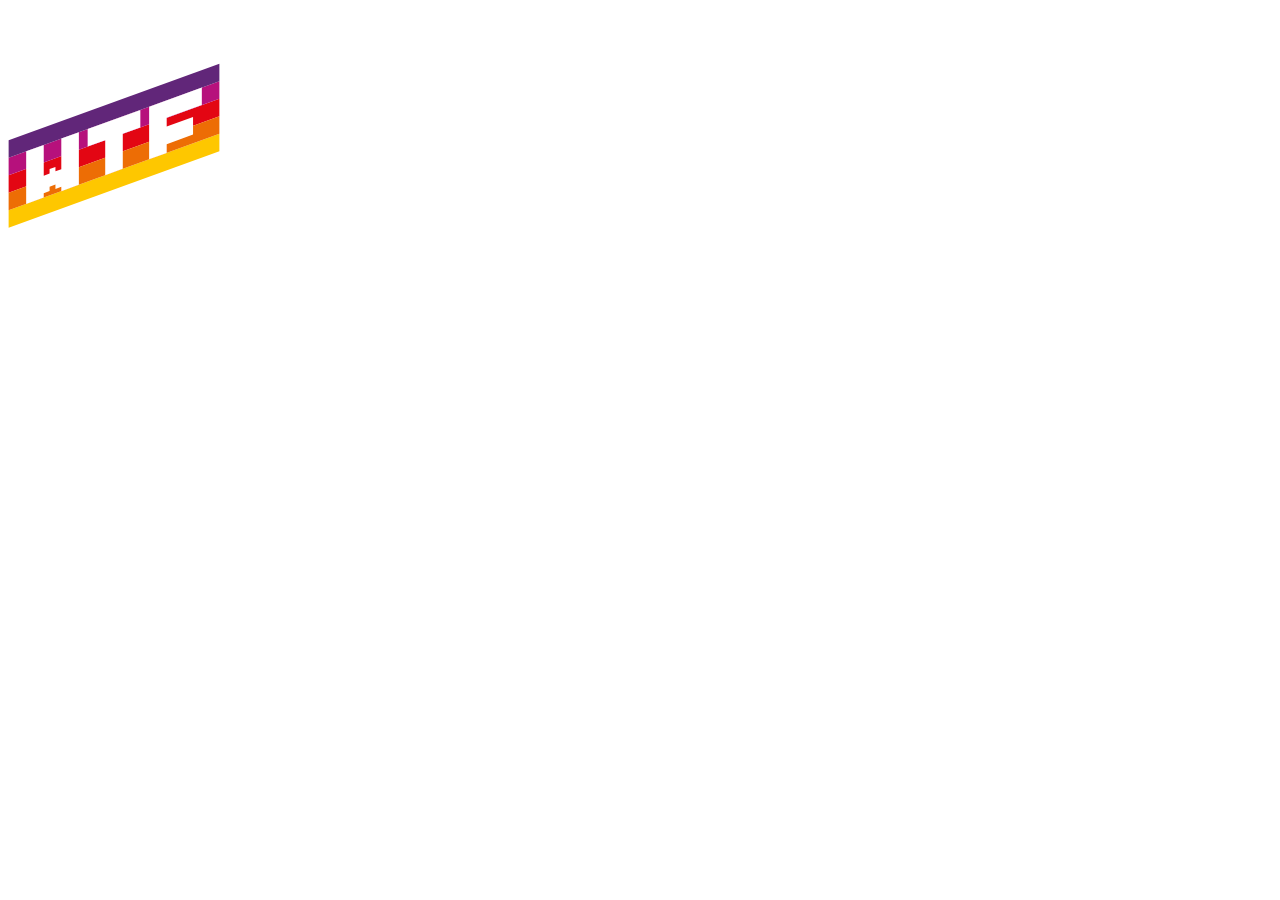
==== src/pages/index.html @ 6e2f51cb "Initial commit" ====
<!DOCTYPE html>
<html lang="en">
  <head>
    <meta charset="UTF-8" />
    <meta name="viewport" content="width=device-width, initial-scale=1.0" />
    <title>WTF: Webpack starter kit</title>
    <link rel="icon" type="image/png" sizes="32x32" href="/favicon-32x32.png" />
    <link rel="icon" type="image/png" sizes="96x96" href="/favicon-96x96.png" />
    <link rel="icon" type="image/png" sizes="16x16" href="/favicon-16x16.png" />
  </head>
  <body>
    <div class="hello">
      <img class="hello__logo" src="../assets/img/logo.svg" alt="WTF " />
      <span class="hello__circles"></span>
    </div>
  </body>
</html>
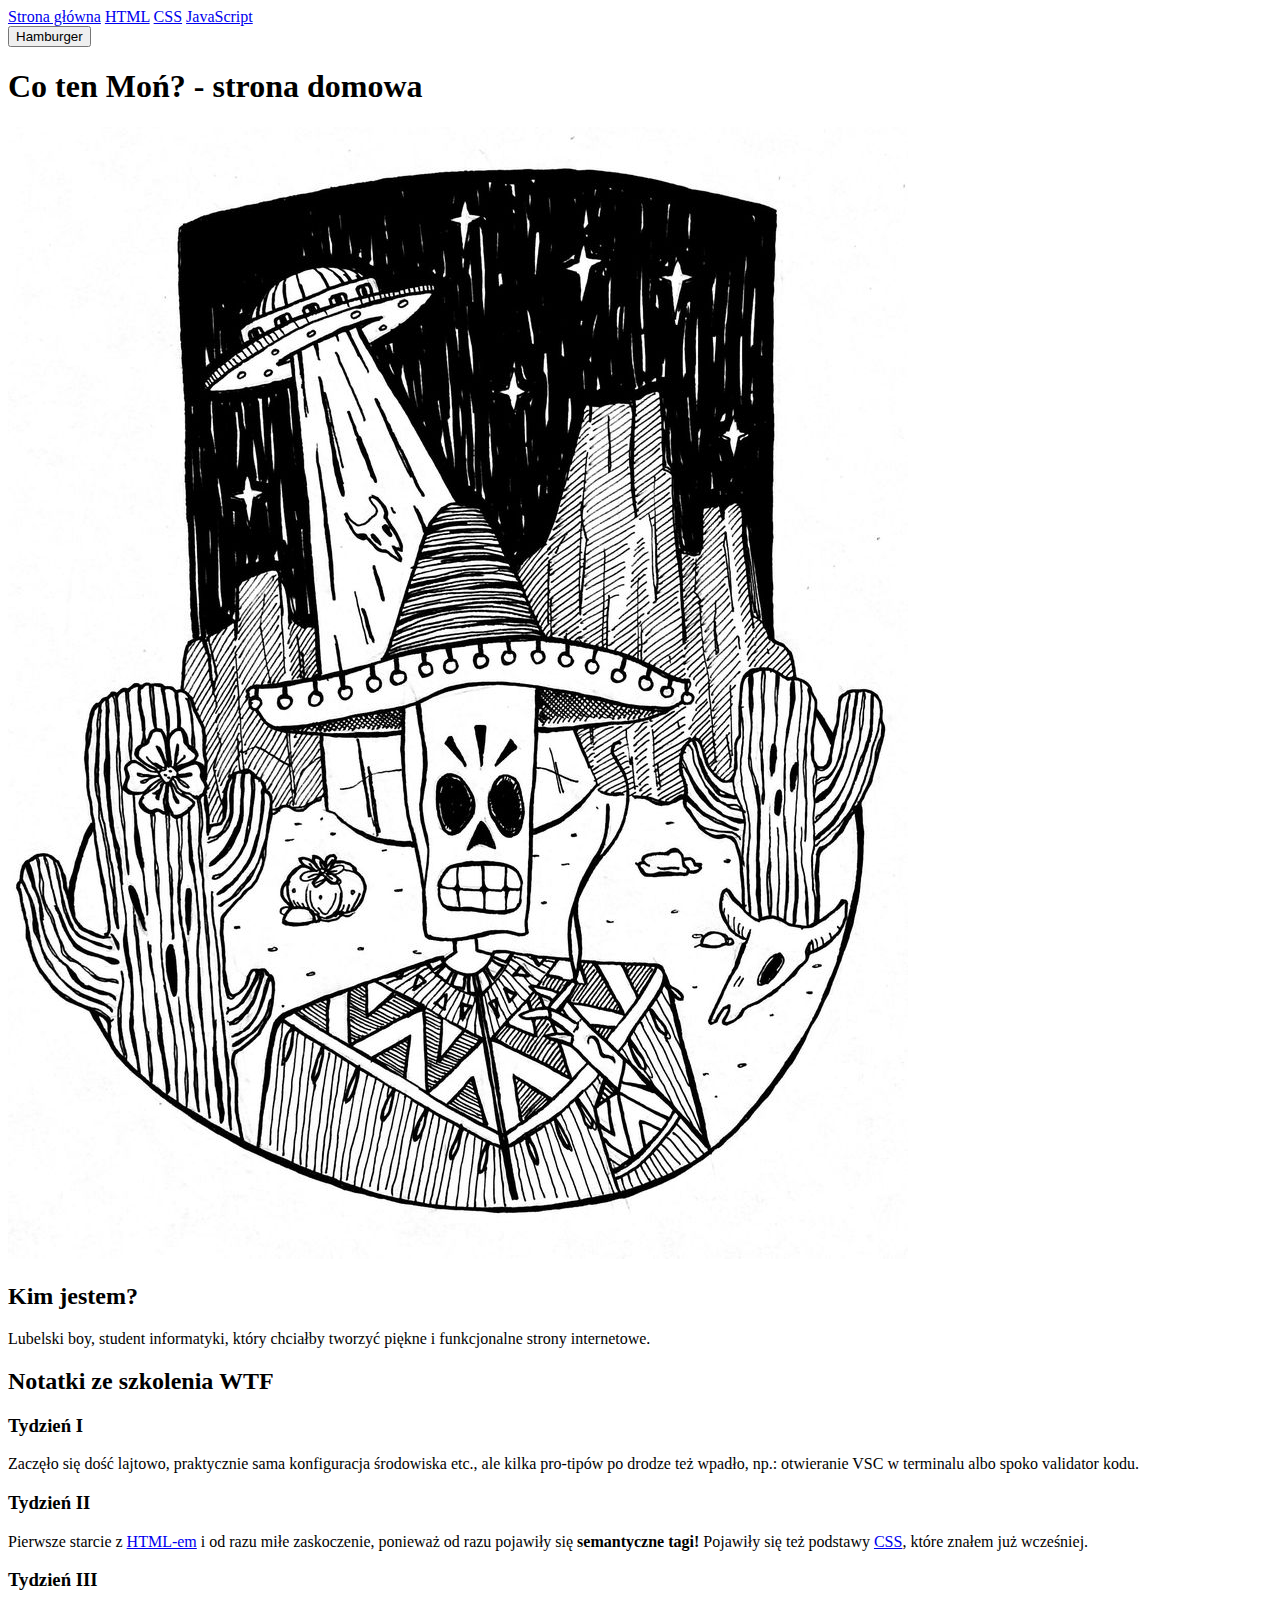
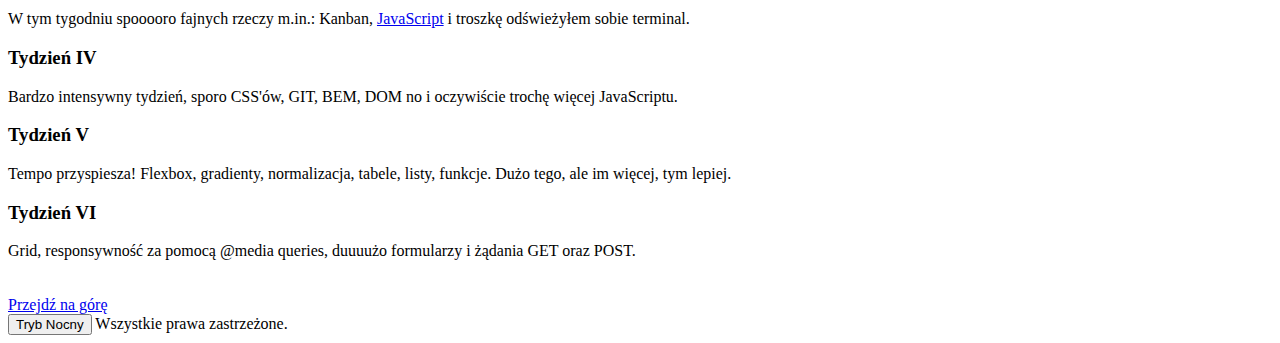
==== commit 91da15ba: "dark mode & css custom properties added" ====
--- a/src/pages/index.html
+++ b/src/pages/index.html
@@ -1,17 +1,95 @@
 <!DOCTYPE html>
-<html lang="en">
+<html lang="pl">
   <head>
     <meta charset="UTF-8" />
     <meta name="viewport" content="width=device-width, initial-scale=1.0" />
-    <title>WTF: Webpack starter kit</title>
-    <link rel="icon" type="image/png" sizes="32x32" href="/favicon-32x32.png" />
-    <link rel="icon" type="image/png" sizes="96x96" href="/favicon-96x96.png" />
-    <link rel="icon" type="image/png" sizes="16x16" href="/favicon-16x16.png" />
+    <title>Document</title>
+
   </head>
+
   <body>
-    <div class="hello">
-      <img class="hello__logo" src="../assets/img/logo.svg" alt="WTF " />
-      <span class="hello__circles"></span>
-    </div>
+    <header class="header">
+      <nav class="navigation navigation--js">
+        <a class="navigation__link navigation__link--homepage" href="index.html"
+          >Strona główna</a
+        >
+        <a class="navigation__link" href="html.html">HTML</a>
+        <a class="navigation__link" href="css.html">CSS</a>
+        <a class="navigation__link navigation__link--end" href="js.html"
+          >JavaScript</a
+        >
+      </nav>
+      <button class="hamburger hamburger--js">Hamburger</button>
+    </header>
+
+    <main class="main toggle--js">
+
+      <header class="main__heading-style" id="top">
+        <h1 class="main__heading-text">Co ten Moń? - strona domowa</h1>
+      </header>
+
+      <section class="upper-heading">
+        <img src="../assets/img/logotest.jpg" alt="Zdjęcie Michał Moń" />
+        <div>
+        <h2 class="upper-heading__title">Kim jestem?</h2>
+        <p class="upper-heading__text">
+          Lubelski boy, student informatyki, który chciałby tworzyć piękne i
+          funkcjonalne strony internetowe.
+        </p>
+      </div>
+      </section>
+
+      <section class="articles articles--js">
+        <h2 class="articles__main-heading-style">Notatki ze szkolenia WTF</h2>
+        <article class="articles__style">
+          <h3 class="articles__heading-style">Tydzień I</h3>
+          Zaczęło się dość lajtowo, praktycznie sama konfiguracja środowiska
+          etc., ale kilka pro-tipów po drodze też wpadło, np.: otwieranie VSC w
+          terminalu albo spoko validator kodu.
+        </article>
+
+        <article class="articles__style">
+          <h3 class="articles__heading-style">Tydzień II</h3>
+          Pierwsze starcie z <a href="html.html">HTML-em</a> i od razu miłe
+          zaskoczenie, ponieważ od razu pojawiły się
+          <b>semantyczne tagi!</b> Pojawiły się też podstawy
+          <a href="css.html">CSS</a>, które znałem już wcześniej.
+        </article>
+
+        <article class="articles__style">
+          <h3 class="articles__heading-style">Tydzień III</h3>
+          W tym tygodniu spooooro fajnych rzeczy m.in.: Kanban,
+          <a href="js.html">JavaScript</a> i troszkę odświeżyłem sobie terminal.
+        </article>
+
+        <article class="articles__style">
+          <h3 class="articles__heading-style">Tydzień IV</h3>
+          Bardzo intensywny tydzień, sporo CSS'ów, GIT, BEM, DOM no i oczywiście
+          trochę więcej JavaScriptu.
+        </article>
+
+        <article class="articles__style">
+          <h3 class="articles__heading-style">Tydzień V</h3>
+          Tempo przyspiesza! Flexbox, gradienty, normalizacja, tabele, listy,
+          funkcje. Dużo tego, ale im więcej, tym lepiej.
+        </article>
+
+        <article class="articles__style">
+          <h3 class="articles__heading-style">Tydzień VI</h3>
+          Grid, responsywność za pomocą @media queries, duuuużo formularzy i
+          żądania GET oraz POST.
+        </article>
+      </section>
+
+      <br /><br />
+      <section>
+        <a href="#top">Przejdź na górę</a>
+      </section>
+
+      <footer class="footer">
+        <button class="dark-mode">Tryb Nocny</button>
+        Wszystkie prawa zastrzeżone.
+      </footer>
+    </main>
   </body>
 </html>
